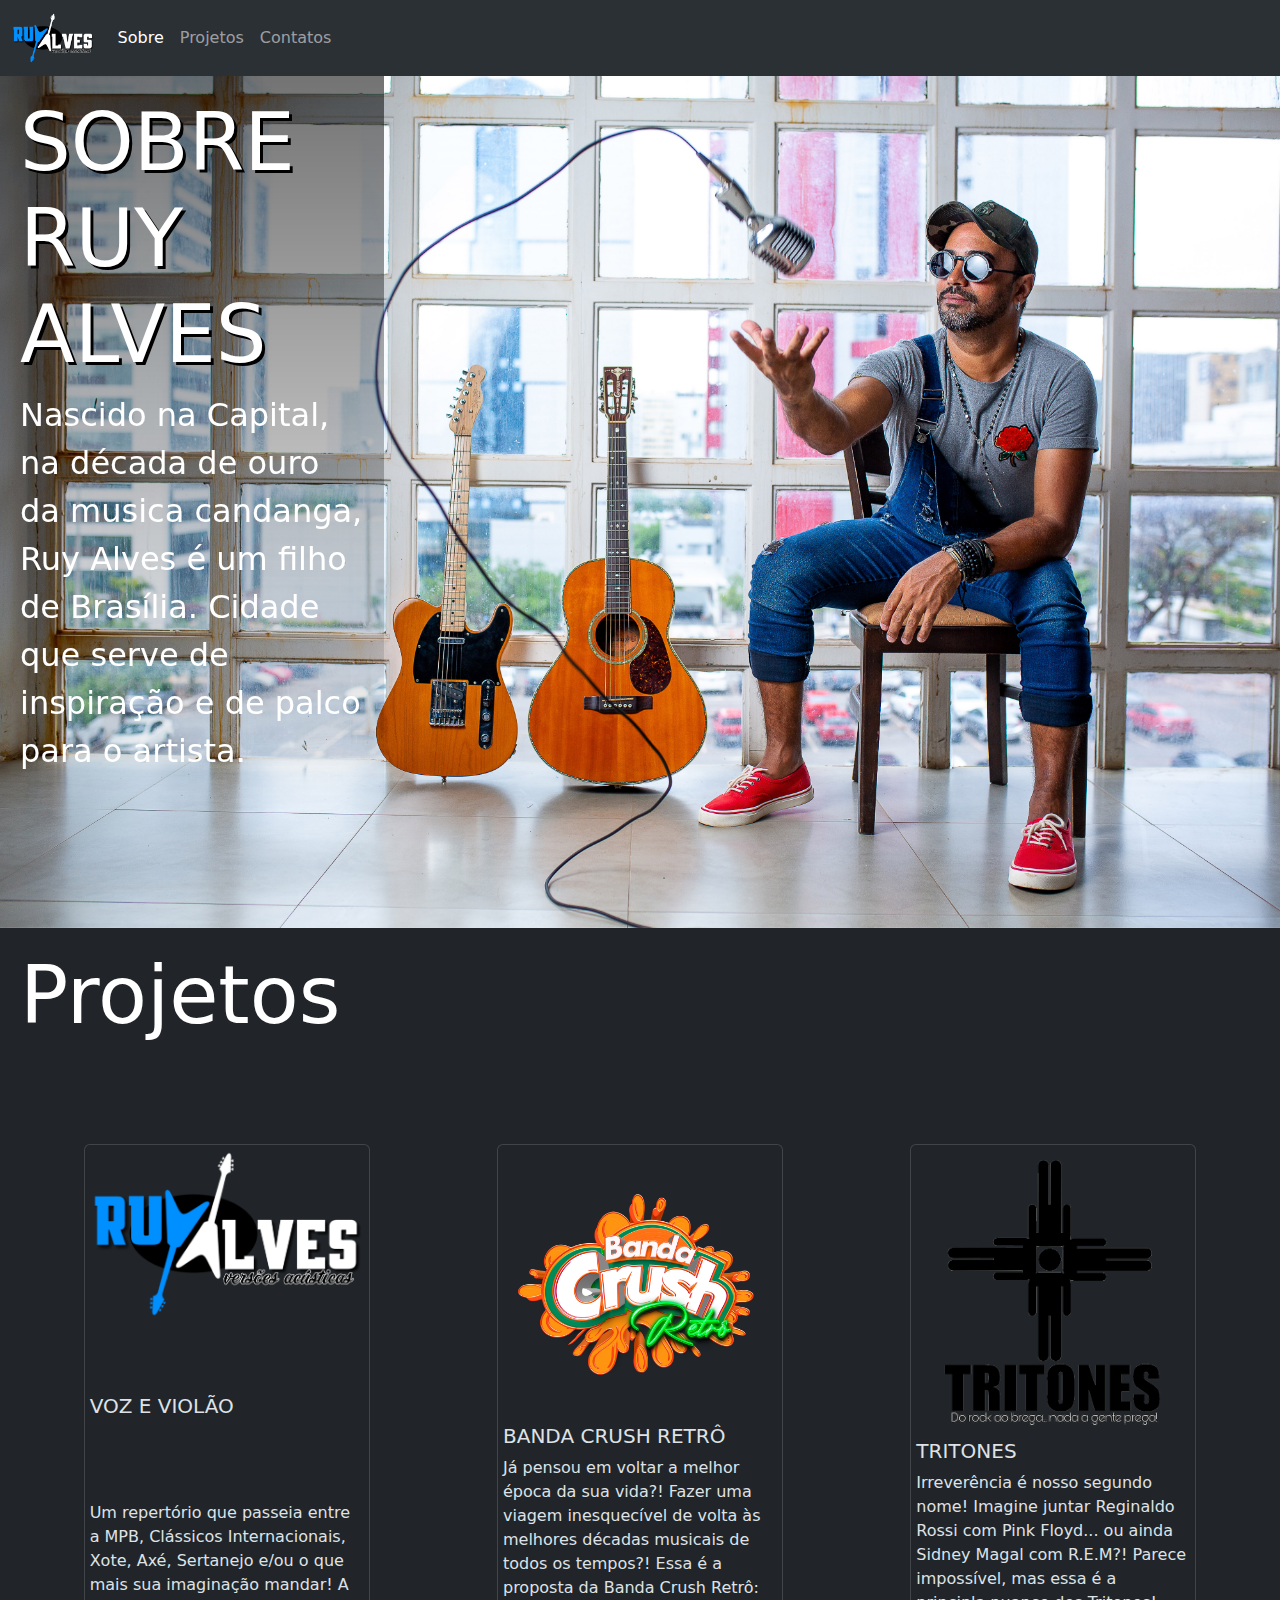
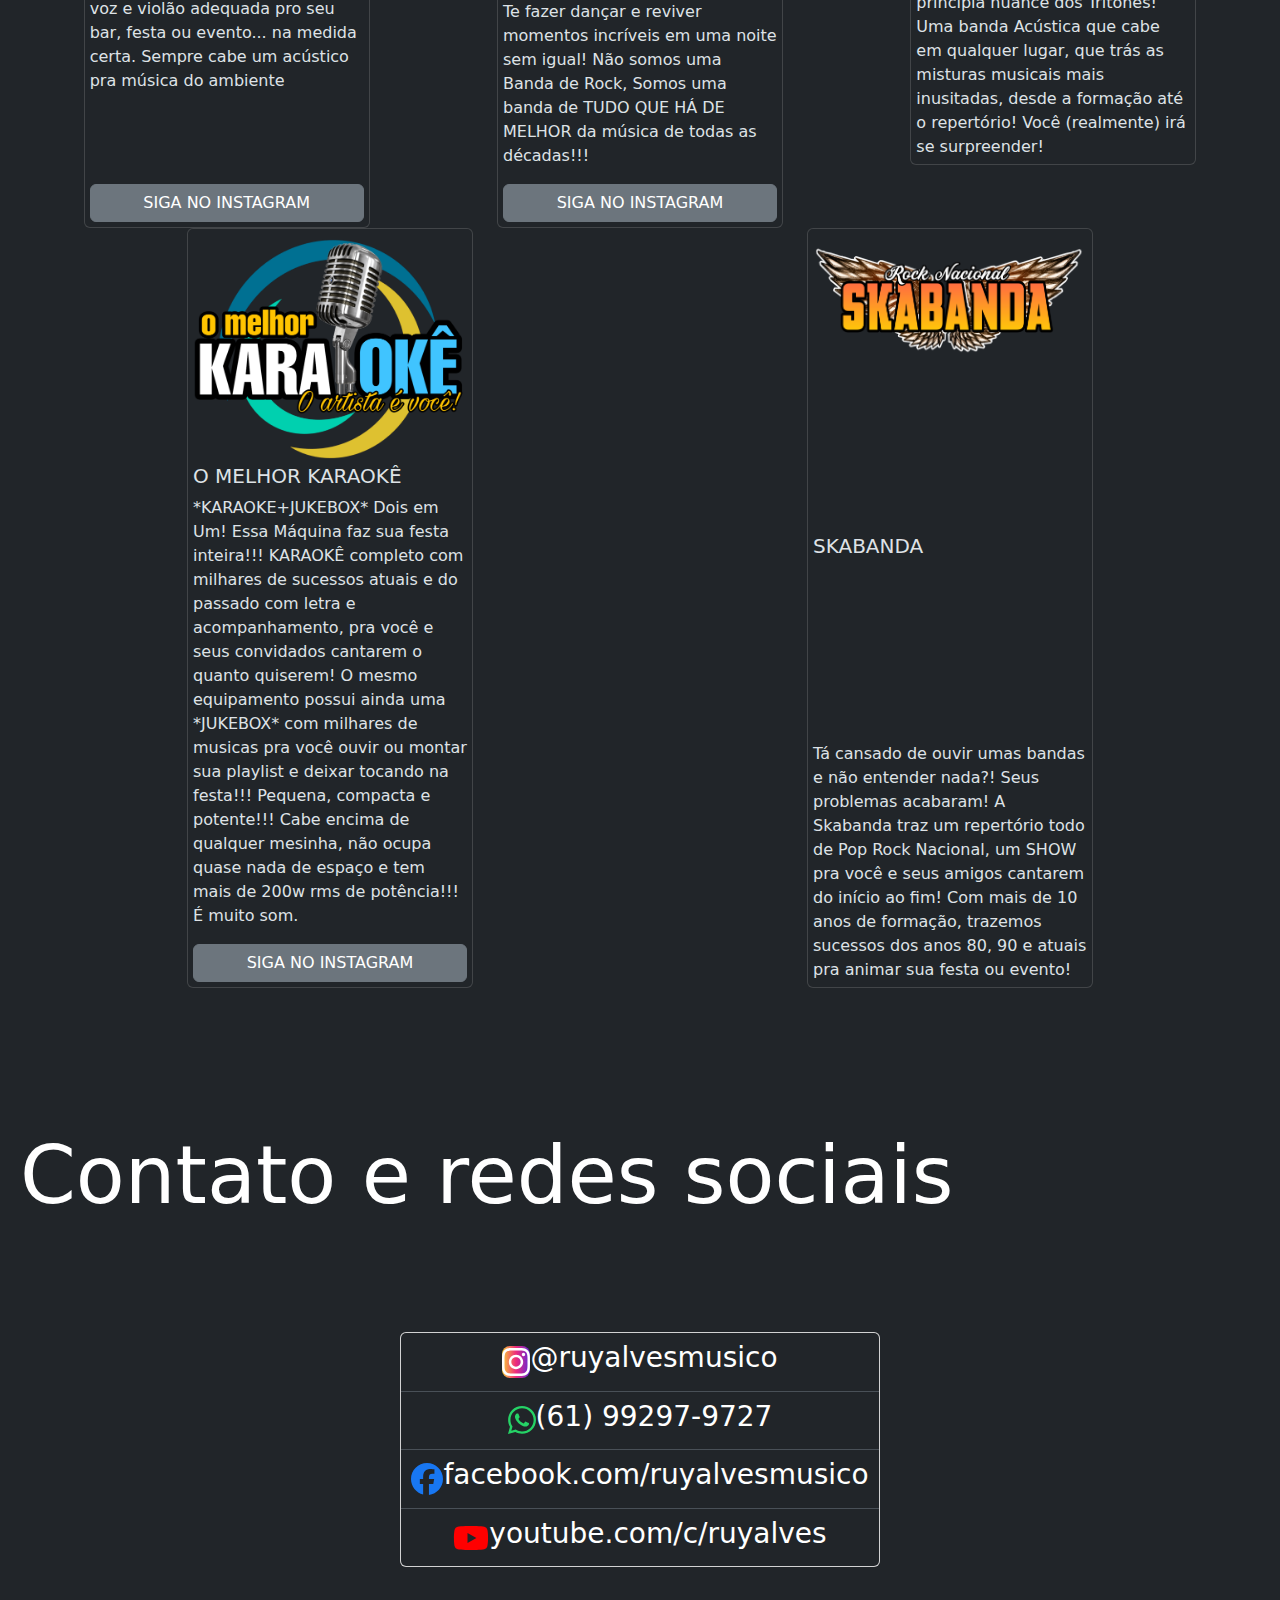
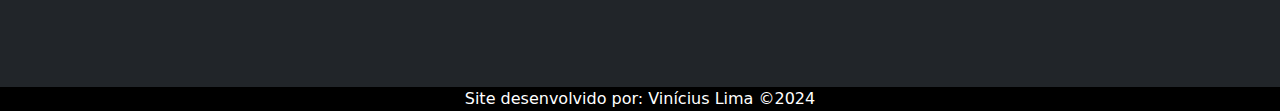
==== src/index.html @ a74d1165 "project commit" ====
<!DOCTYPE html>
<html lang="pt-br">
<head>
    <meta charset="UTF-8">
    <meta http-equiv="X-UA-Compatible" content="IE=edge">
    <meta name="viewport" content="width=device-width, initial-scale=1.0">
    <link rel="stylesheet" href="style.css">
    <link rel="stylesheet" href="https://fonts.googleapis.com/css?family=Roboto">
    <link rel="stylesheet" href="../bootstrap/css/bootstrap.min.css">
    <link rel="stylesheet" href="../fontawesome/css/all.css">
    <title>Ruy Alves</title>
</head>
<body>
    <nav class="navbar navbar-expand-lg fixed-top bg-body-tertiary" data-bs-theme="dark">
        <div class="container-fluid">
            <span class="navbar-brand mb-0 h1"><img src="images/RuyAlvesLogo.png" alt="" style="height: 50px;"></span>
            <button class="navbar-toggler" type="button" data-bs-toggle="collapse" data-bs-target="#navbarNav" aria-controls="navbarNav" aria-expanded="false" aria-label="Toggle navigation">
                <span class="navbar-toggler-icon"></span>
              </button>          
            <div class="collapse navbar-collapse" id="navbarNav">
                <ul class="navbar-nav">
                  <li class="nav-item">
                    <a class="nav-link active" aria-current="page" href="#about">Sobre</a>
                  </li>
                  <li class="nav-item">
                    <a class="nav-link" href="#projects">Projetos</a>
                  </li>
                  <li class="nav-item">
                    <a class="nav-link" href="#contacts">Contatos</a>
                  </li>
                </ul>
              </div>
        </div>
    </nav>
    <div class="about" id="about" style="position: relative; overflow: hidden;">
        <div style="position: absolute; z-index: 20; background: rgb(255,255,255);
        background: linear-gradient(0deg, rgba(255,255,255,0) 0%, rgba(0,0,0,0.5480392840730042) 100%); object-fit: contain; width: 30%; padding: 20px;">
            <h1 class="display-1 text-white main-title ">SOBRE RUY ALVES</h1>
            <p class="text-white fs-2">Nascido na Capital, na década de ouro da musica candanga, 
                Ruy Alves é um filho de Brasília. Cidade que serve de inspiração e de palco para o artista.</p>
        </div>
        <div id="intro-carousel" class="carousel slide" data-bs-ride="carousel">
            <div class="carousel-inner">
                <div class="carousel-item active" data-bs-interval="5000">
                    <img src="images/ruyalves1.jpg" class="d-block w-100" alt="...">
                </div>
                <div class="carousel-item" data-bs-interval="5000">
                    <img src="images/ruyalves4.jpg" class="d-block w-100" alt="...">
                </div>
                <div class="carousel-item" data-bs-interval="5000">
                    <img src="images/ruyalves6.jpg" class="d-block w-100" alt="...">
                </div>
            </div>
          </div>
    </div>
    <div class="projects bg-dark text-white" id="projects" data-bs-theme="dark" style="padding: 20px;">
        <h1 id="projects-title" class="div-title display-1">Projetos</h1>
        <div class="container-fluid" style="margin: 100px 0 100px 0;">
            <div class="row justify-content-around align-items-stretch">
                <div class="col-md-3">
                <div class="card project-card h-100 justify-content-between">
                    <img src="images/RuyAlvesLogo.png" alt="">
                    <h5 class="card-title">VOZ E VIOLÃO</h5>
                    <p class="card-text">Um repertório que passeia entre a MPB, Clássicos Internacionais, Xote, Axé, Sertanejo e/ou o que mais sua imaginação mandar!
                         A voz e violão adequada pro seu bar, festa ou evento... na medida certa.
                          Sempre cabe um acústico pra música do ambiente</p>
                          <a href="https://www.instagram.com/ruyalvesmusico" target="_blank" class="btn btn-secondary">SIGA NO INSTAGRAM</a>
                </div>
            </div>
            <div class="col-md-3">
                <div class="card project-card">
                    <img src="images/crush-retro-logo.png" alt="">
                    <h5 class="card-title">BANDA CRUSH RETRÔ</h5>
                    <p class="card-text">Já pensou em voltar a melhor época da sua vida?! Fazer uma viagem inesquecível de volta às melhores décadas musicais de todos os tempos?!
                         Essa é a proposta da Banda Crush Retrô: Te fazer dançar e reviver momentos incríveis em uma noite sem igual!
                          Não somos uma Banda de Rock, Somos uma banda de TUDO QUE HÁ DE MELHOR da música de todas as décadas!!!
                    </p>
                    <a href="https://www.instagram.com/bandacrushretro" target="_blank" class="btn btn-secondary">SIGA NO INSTAGRAM</a>
                </div>
            </div>
            <div class="col-md-3">
                <div class="card project-card">
                    <img src="images/tritones-logo.png" alt="">
                    <h5 class="card-title">TRITONES</h5>
                    <p class="card-text">Irreverência é nosso segundo nome! Imagine juntar Reginaldo Rossi com Pink Floyd... ou ainda Sidney Magal com R.E.M?! Parece impossível, mas essa é a principla nuance dos Tritones! Uma banda Acústica que cabe em qualquer lugar, que trás as misturas musicais mais inusitadas, desde a formação até o repertório! Você (realmente) irá se surpreender!</p>
                </div>
            </div>
                <div class="w-100"></div>
                <div class="col-md-3">
                <div class="card project-card">
                    <img src="images/Karaoke-logo.png" alt="">
                    <h5 class="card-title">O MELHOR KARAOKÊ</h5>
                    <p class="card-text">*KARAOKE+JUKEBOX*
                        Dois em Um! Essa Máquina faz sua festa inteira!!! KARAOKÊ completo com milhares de sucessos atuais e do passado com letra e acompanhamento, pra você e seus convidados cantarem o quanto quiserem! 
                        
                        O mesmo equipamento possui ainda uma *JUKEBOX* com milhares de musicas pra você ouvir ou montar sua playlist e deixar tocando na festa!!! 
                        Pequena, compacta e potente!!! Cabe encima de qualquer mesinha, não ocupa quase nada de espaço e tem mais de 200w rms de potência!!! É muito som.
                    </p>
                    <a href="https://www.instagram.com/omelhorkaraoke" target="_blank" class="btn btn-secondary">SIGA NO INSTAGRAM</a>
                </div>
            </div>
                <div class="col-md-3">
                <div class="card project-card  h-100 justify-content-between">
                    <img src="images/skabanda-logo.png" alt="">
                    <h5 class="card-title">SKABANDA</h5>
                    <p class="card-text">Tá cansado de ouvir umas bandas e não entender nada?!
                        Seus problemas acabaram! A Skabanda traz um repertório todo de Pop Rock Nacional,
                         um SHOW pra você e seus amigos cantarem do início ao fim! Com mais de 10 anos de formação, trazemos sucessos dos anos 80, 90 e atuais
                         pra animar sua festa ou evento!</p>
                </div>
            </div>
            </div>
        </div>
    </div>
    </div>
    <div class="contacts bg-dark text-white" id="contacts" style="padding: 20px;">
        <h1 id="contacts-title" class="display-1">Contato e redes sociais</h1>
        <div class="contact-links d-flex justify-content-center">
            <div class="card" style="width: 30rem; margin: 100px 0 100px;">
                <ul class="list-group list-group-flush" data-bs-theme="dark">
                  <li class="list-group-item">
                    <a class="contact-item" href="https://instagram.com/ruyalvesmusico" target="_blank" style="align-items: center;">
                        <i class="fa-brands fa-instagram" style="font-size: 2rem; background: rgb(249,206,52);
                        background: linear-gradient(90deg, rgba(249,206,52,1) 0%, rgba(238,42,123,1) 50%, rgba(98,40,215,1) 100%); border-radius: 8px;"></i>
                        <h3>@ruyalvesmusico</h3>
                    </a>
                </li>
                <li class="list-group-item">
                    <a class="contact-item" href="https://web.whatsapp.com/send?phone=5561992979727" target="_blank" style="align-items: center;">
                        <i class="fa-brands fa-whatsapp" style="font-size: 2rem;  color: #25D366;"></i>
                        <h3>(61) 99297-9727</h3>
                    </a>
                </li>
                  <li class="list-group-item">
                    <a class="contact-item" href="https://www.facebook.com/ruyalvesmusico" target="_blank" style="align-items: center;">
                        <i class="fa-brands fa-facebook" style="font-size: 2rem; color: #1877F2;"></i>
                        <h3 class="contact-hyperlink">facebook.com/ruyalvesmusico</h3>
                    </a>
                  </li>
                  <li class="list-group-item">
                    <a href="https://www.youtube.com/c/ruyalves" target="_blank" class="contact-item" id="contact-youtube" style="align-items: center;">
                        <i class="fa-brands fa-youtube" style="font-size: 2rem; color: #FF0000;"></i>
                        <h3 class="contact-hyperlink">youtube.com/c/ruyalves</h3>
                    </a>
                  </li>
                </ul>
            </div>
        </div>
    </div>
    <footer>
        <div class="about-me bg-black d-flex justify-content-center">
            <a class="text-decoration-none text-white" href="https://github.com/ViniLimaDev" target="_blank">Site desenvolvido por: Vinícius Lima &copy;2024</a>
        </div>
    </footer>


    <script src="../bootstrap/js/bootstrap.min.js"></script>
    <script src="../fontawesome/js/all.js"></script>
</body>
</html>
---- src/style.css ----
body{
    font-family: 'Roboto', sans-serif;
    background-color: #202124;
    color: #ffffff;
    margin: 0;
    padding: 75px 0 0 0;
}

.carousel-content {
    position: absolute;
    bottom: 10%;
    left: 5%;
    z-index: 20;
    color: white;
    text-shadow: 0 1px 2px rgba(0,0,0,.6);
}

.contact-item{
    display: flex;
    flex-direction: row;
    justify-content: center;
    align-items: center;
    text-decoration: none;
    color: #fff;
}

.main-title{
    text-shadow: 3px 3px #000;
}

.project-card{
    padding: 5px;
}
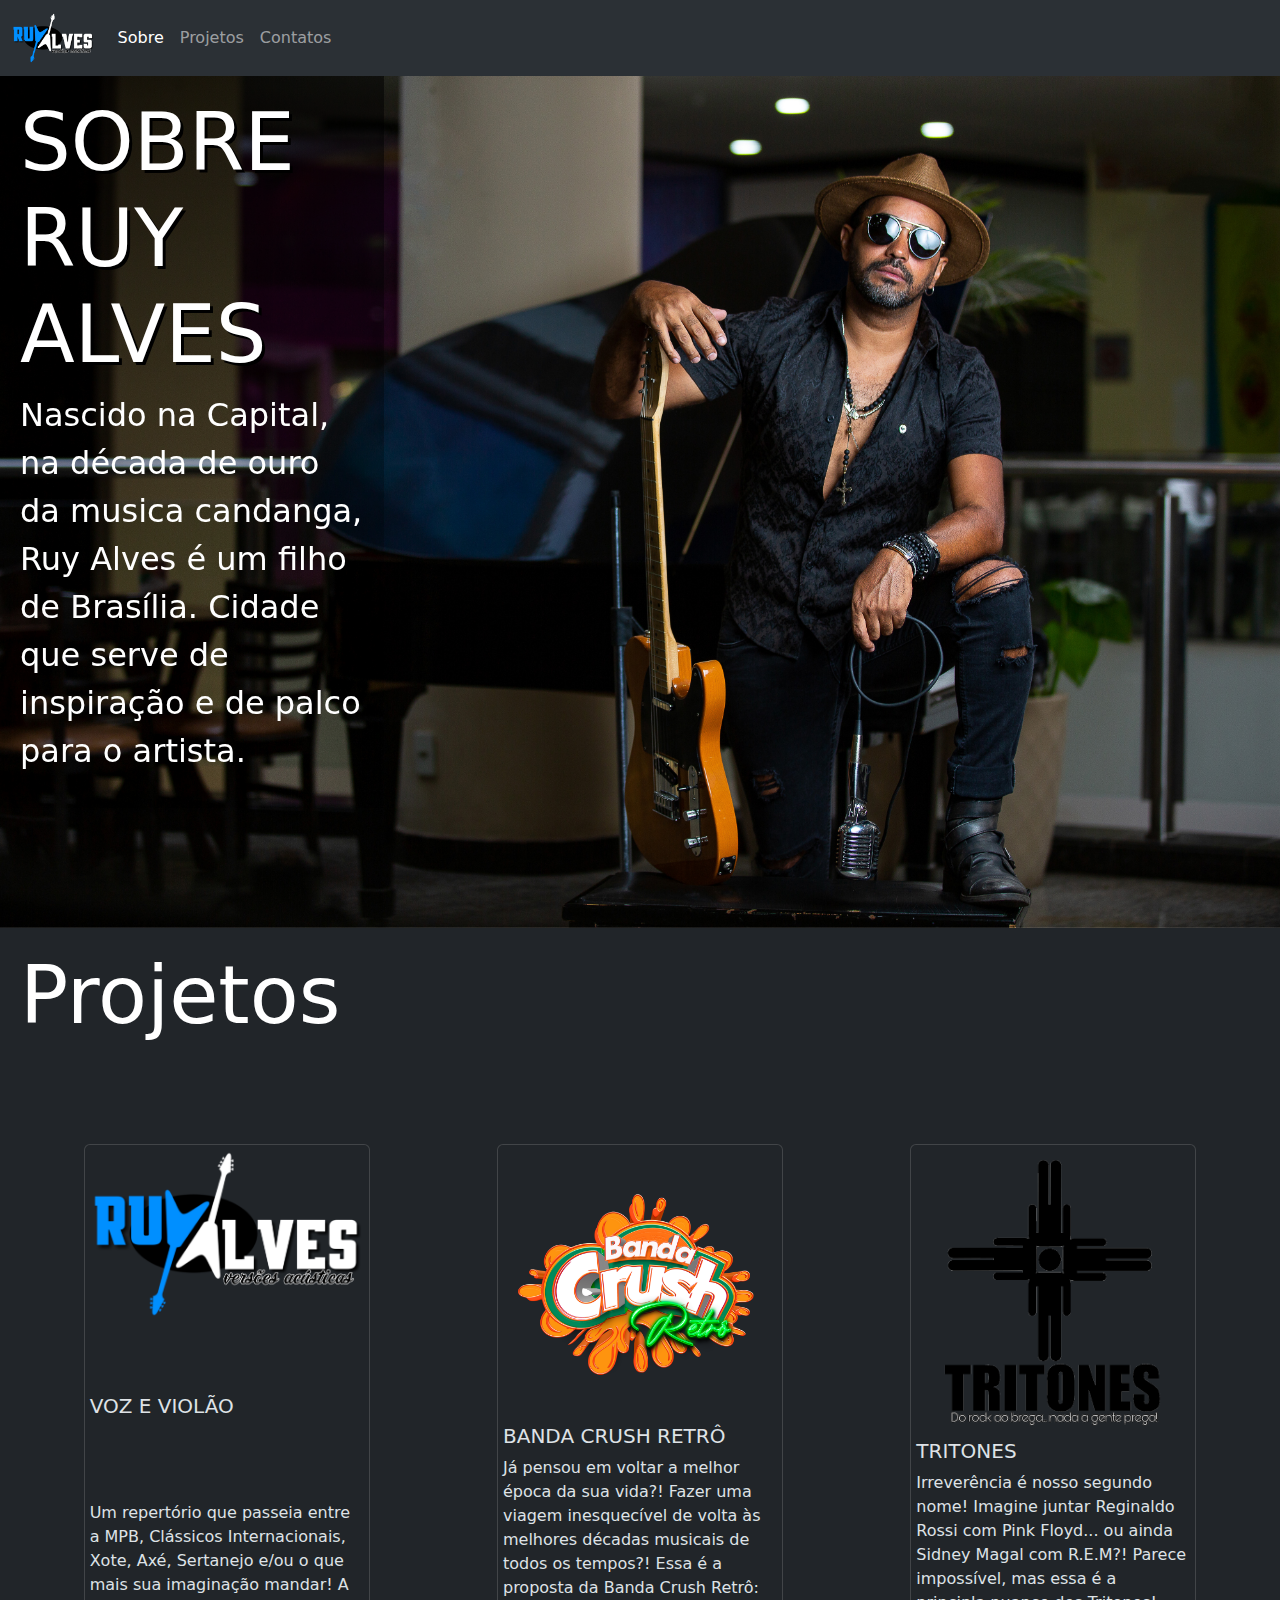
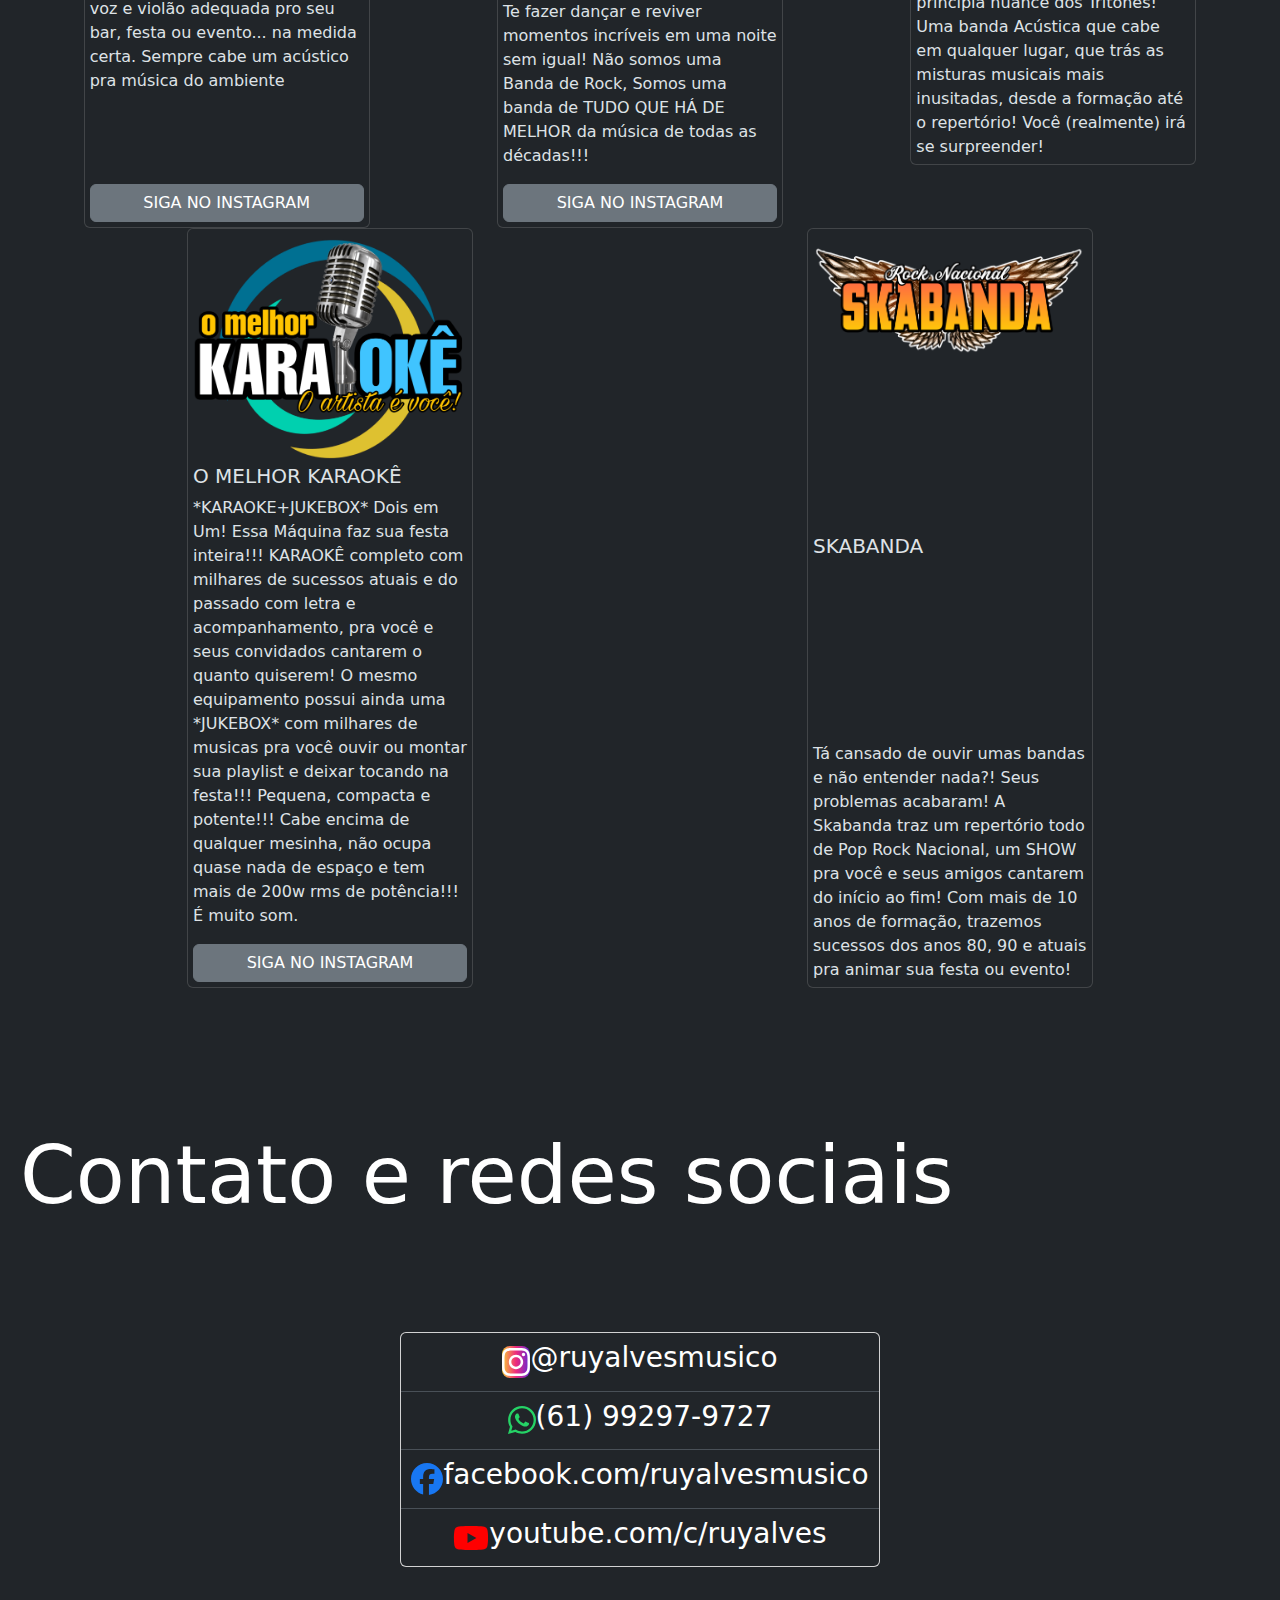
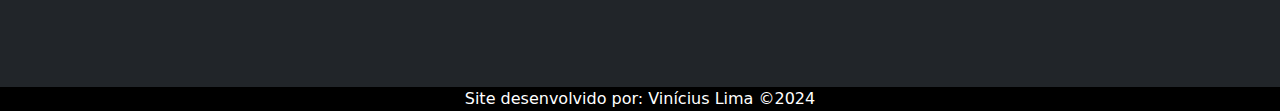
==== commit 2f204341: "better carousel text visibility" ====
--- a/src/index.html
+++ b/src/index.html
@@ -42,13 +42,13 @@
         <div id="intro-carousel" class="carousel slide" data-bs-ride="carousel">
             <div class="carousel-inner">
                 <div class="carousel-item active" data-bs-interval="5000">
-                    <img src="images/ruyalves1.jpg" class="d-block w-100" alt="...">
-                </div>
-                <div class="carousel-item" data-bs-interval="5000">
                     <img src="images/ruyalves4.jpg" class="d-block w-100" alt="...">
                 </div>
                 <div class="carousel-item" data-bs-interval="5000">
                     <img src="images/ruyalves6.jpg" class="d-block w-100" alt="...">
+                </div>
+                <div class="carousel-item " data-bs-interval="5000">
+                    <img src="images/ruyalves1.jpg" class="d-block w-100" alt="...">
                 </div>
             </div>
           </div>
